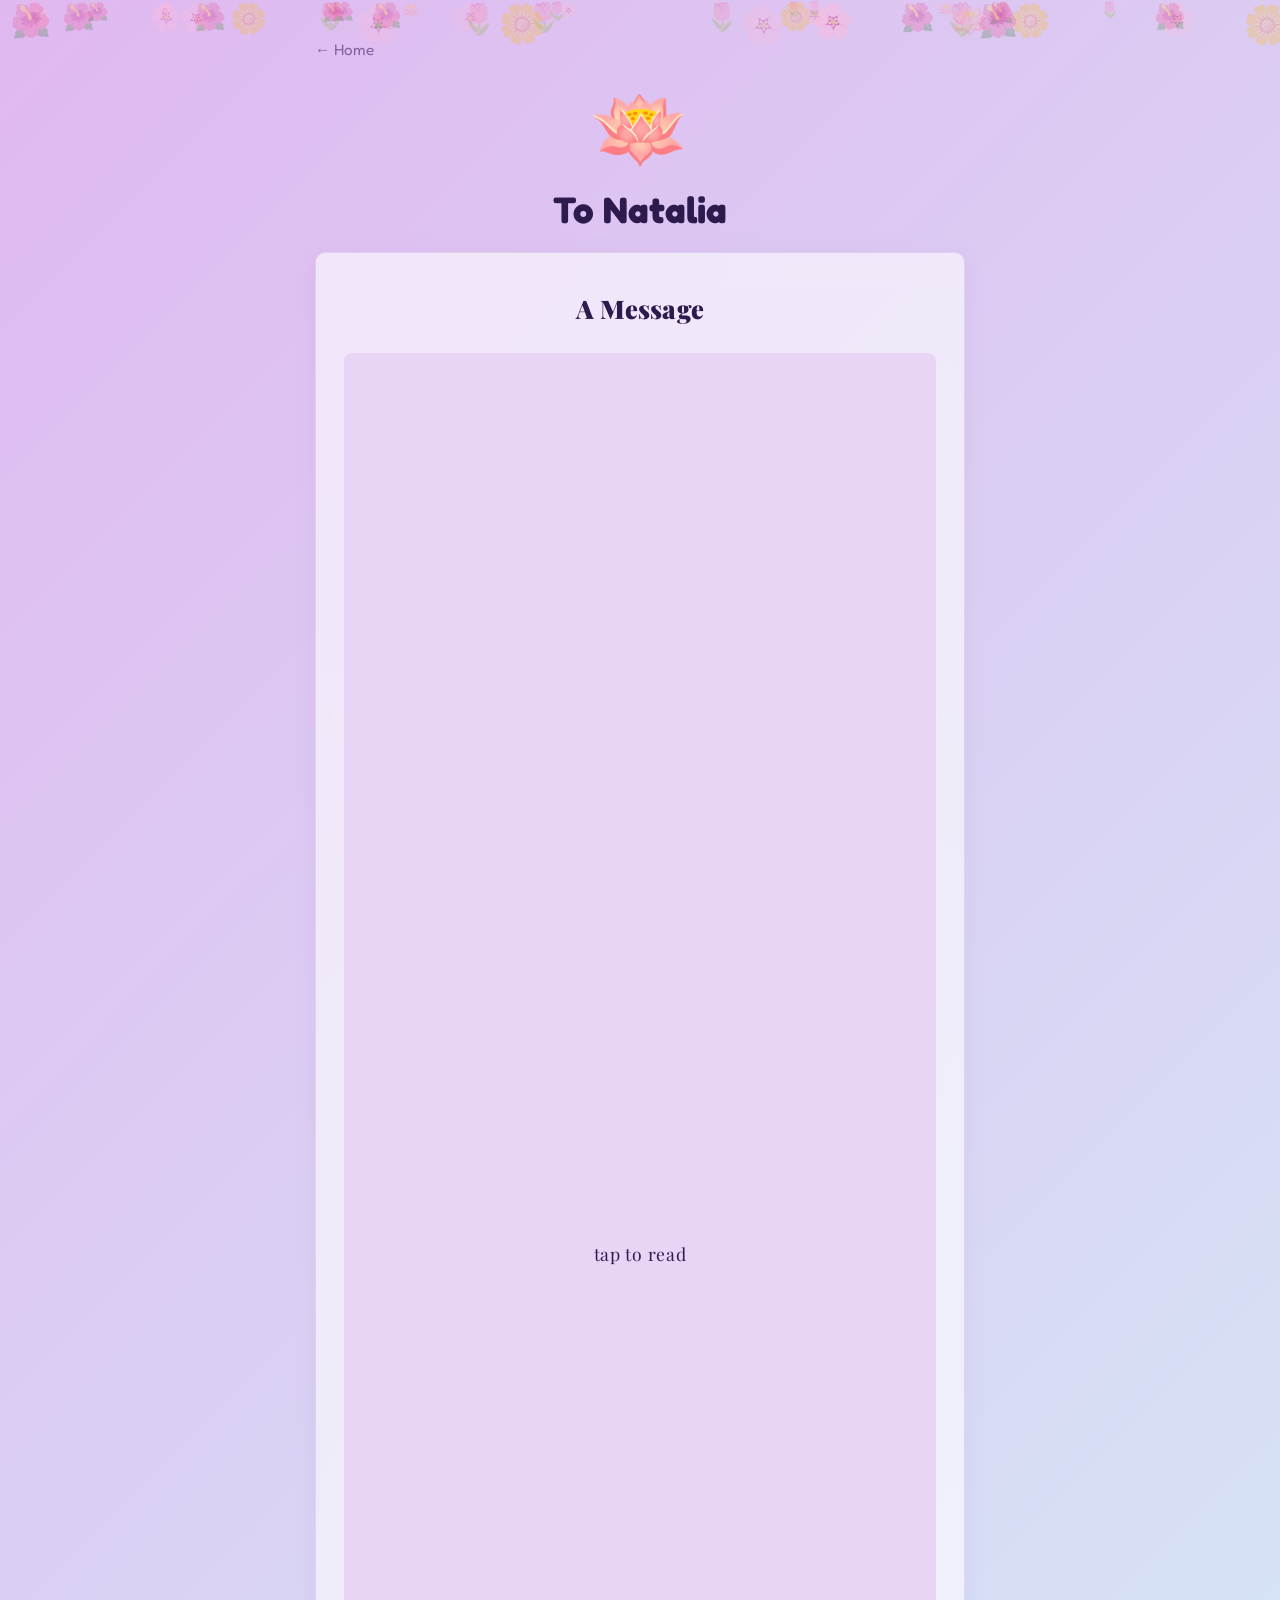
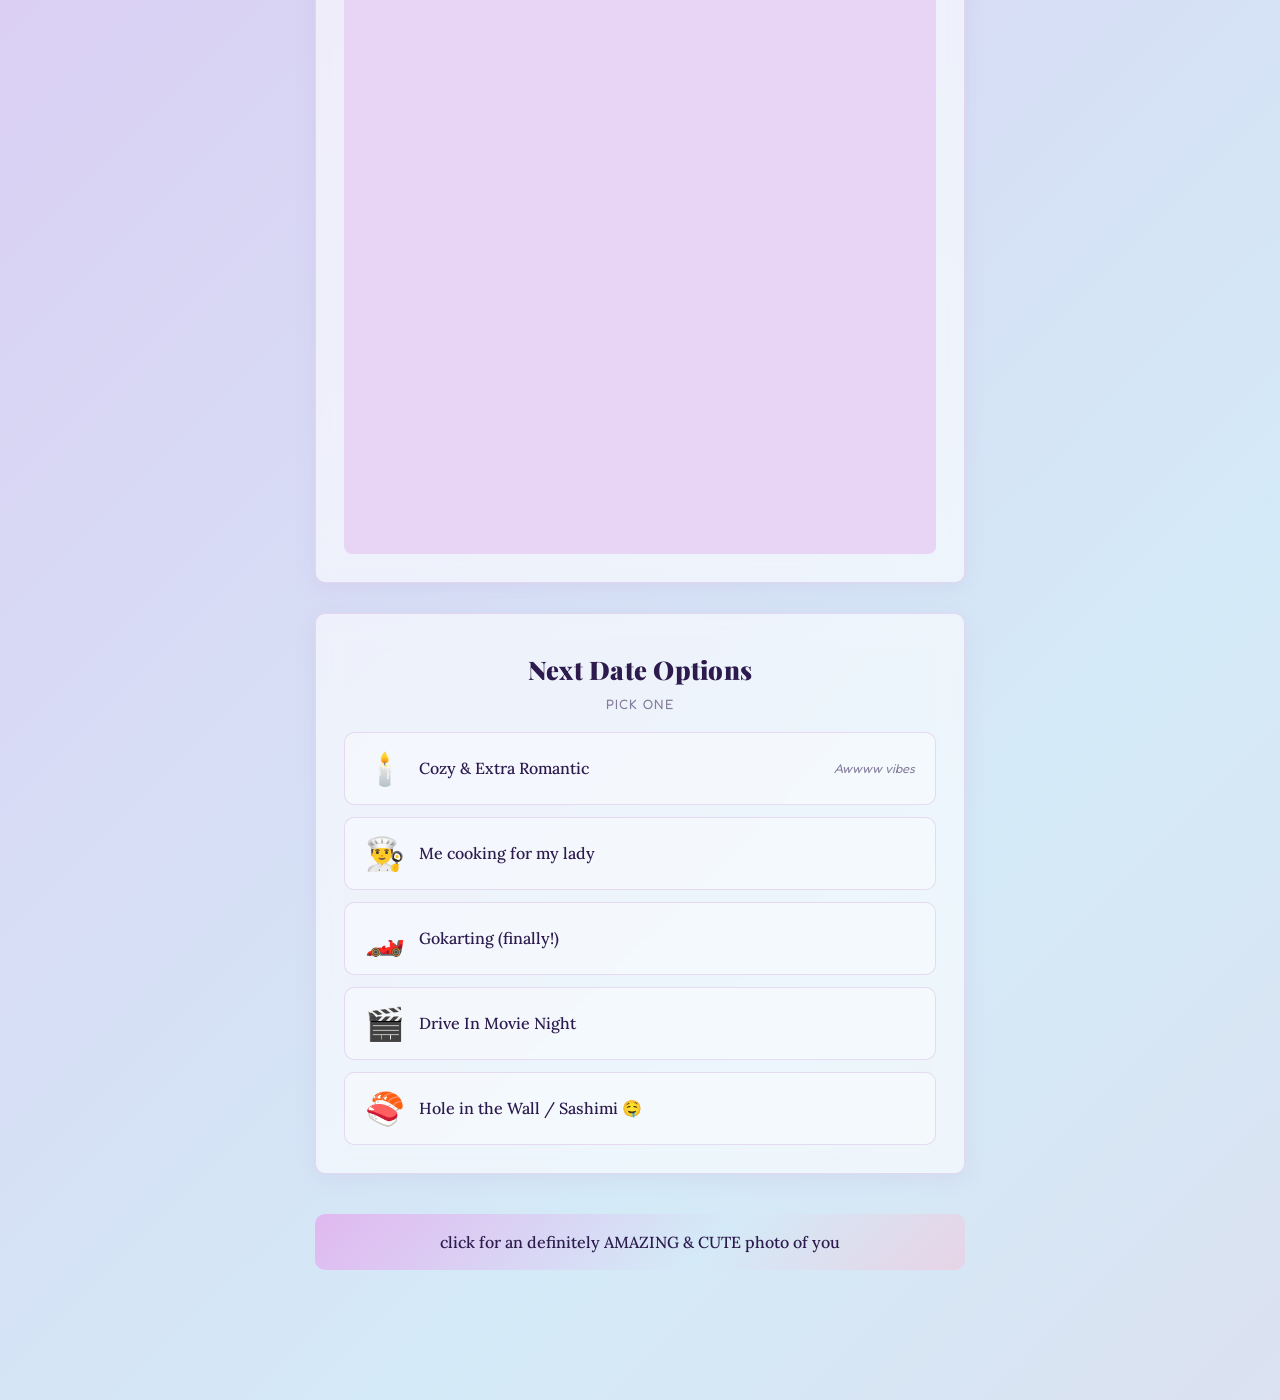
==== letters/to-natalia-1.html @ 04d39408 "3 months" ====
<!DOCTYPE html>
<html lang="en">
<head>
    <meta charset="UTF-8">
    <meta name="viewport" content="width=device-width, initial-scale=1.0, maximum-scale=1.0, user-scalable=no">
    <title>3 Months — To Natalia</title>
    <link rel="stylesheet" href="../styles/lemon.css">
    <link href="https://fonts.googleapis.com/css2?family=Fredoka:wght@400;600&family=Playfair+Display:wght@400;700&family=Lora:wght@400;500&display=swap" rel="stylesheet">
</head>
<body>
    <div class="petal-bg" id="petalBg"></div>

    <main class="content">
        <a href="../index.html" class="back-link">← Home</a>

        <header class="fade-in">
            <div class="header-icon-container">
                <div class="header-icon">🪷</div>
            </div>
            <h1>To Natalia</h1>
        </header>

        <section class="glass-card fade-in">
            <h2 class="cursive-title">A Message</h2>
            <div class="letter-reveal">
                <p class="letter-body">
Natalia Celis, I adore you.

I adore the way you smile at me whenever you catch me staring.

I adore the way you celebrate my wins as if it was your own. You jumping up and down when I told you about Google is something I will never forget. To know that I have someone like you truly rooting for me makes me so warm inside.

I adore the way you roll your eyes when I laugh about John Kirakou, showing you my saved reels at Poke and me laughing endlessly was so funny.

I adore the way you sometimes hit me on my chest whenever I say anything extra stupid.

I adore the way you look at me in absolute shock & horror when I try to take a picture of you when you look "chopped" (always cute to me), the 3-months gift exchange was too funny.

I adore the way you look at me intently when I rant about whatever I learnt about in my bioinformatics/origins of life classes or even robotics & aliens. You remember so much about me, my interests, my passions. You truly remember the little things. The VR ISS Tour was soo cool.

I adore the way you have this spark in your eyes when sharing crazy wacky stories you have with your friends while going through your camera roll. I can't believe you actually made tamarind juice (which tasted so good by the way). Also, buffalo buttterrr.

I adore the way you pull on my shirt for a kiss and put your hands around my neck (good thing I taught you this).

I adore the way that you also wanted to travel together and Savannah and the whole Zunzi's arc was so funny. The dolphins were also soo cute. Tybee island 😉

I adore the way that as much as I am building Arsh-GPT for you, you are doing the same with me. You are getting shockingly good at guessing what I am thinking about.

I adore how you latch onto every single word I say, even if it's so incredibly stupid.

I adore the way I can be myself around you.

And this is just a fraction.

Natalia, you truly make me feel seen. And, as you said, to be seen is to be loved. I feel loved by you. Through everything I do, I only hope you feel seen & loved too.

No matter what you do, what you tell me, what you say, what happens; I adore Natalia Celis.

Fortunately or unfortunately, you can't change that.
                </p>
                <p class="signature">- Arsh</p>
                <div class="letter-cover" id="letterCover">
                    <span class="letter-cover-hint">tap to read</span>
                </div>
            </div>
        </section>

        <section class="glass-card fade-in">
            <h2 class="cursive-title">Next Date Options</h2>
            <p class="date-section-sub">pick one</p>
            <div class="date-options" id="dateOptions">
                <div class="date-option" data-id="cozy">
                    <span class="date-option-emoji">🕯️</span>
                    <span class="date-option-label">Cozy & Extra Romantic</span>
                    <span class="date-option-sub">Awwww vibes</span>
                </div>
                <div class="date-option" data-id="cooking">
                    <span class="date-option-emoji">👨‍🍳</span>
                    <span class="date-option-label">Me cooking for my lady</span>
                </div>
                <div class="date-option" data-id="gokarting">
                    <span class="date-option-emoji">🏎️</span>
                    <span class="date-option-label">Gokarting (finally!)</span>
                </div>
                <div class="date-option" data-id="drivein">
                    <span class="date-option-emoji">🎬</span>
                    <span class="date-option-label">Drive In Movie Night</span>
                </div>
                <div class="date-option date-option-sushi" data-id="sushi">
                    <span class="date-option-emoji">🍣</span>
                    <span class="date-option-label">Hole in the Wall / Sashimi 🤤</span>
                </div>
            </div>
        </section>

        <div class="heart-photo-section fade-in">
            <button class="btn heart-btn" id="heartBtn">click for an definitely AMAZING & CUTE photo of you</button>
        </div>

    </main>

    <div class="sushi-overlay" id="sushiOverlay">
        <div class="sushi-modal glass-card">
            <p class="sushi-modal-text">duhh sushi was gonna happen anyways</p>
            <p class="sushi-modal-sub">pick another option </p>
            <button class="btn primary-btn" id="sushiClose">:)</button>
        </div>
    </div>

    <div class="sushi-overlay" id="notBadOverlay">
        <div class="sushi-modal glass-card">
            <p class="sushi-modal-text">See, not that bad right</p>
            <button class="btn primary-btn" id="notBadClose">obviously not</button>
        </div>
    </div>

    <div class="heart-overlay" id="heartOverlay">
        <div class="heart-fullscreen-wrapper" id="heartFullWrapper">
            <img id="heartPhoto" src="" alt="cute photo" class="heart-photo-full">
        </div>
    </div>

    <script>
    document.addEventListener('DOMContentLoaded', () => {
        // Letter cover reveal
        const cover = document.getElementById('letterCover');
        if (cover) {
            cover.addEventListener('click', () => {
                cover.classList.add('fading');
                cover.addEventListener('transitionend', () => cover.remove(), { once: true });
            });
        }

        document.querySelectorAll('.date-option').forEach(opt => {
            opt.addEventListener('click', () => {
                document.querySelectorAll('.date-option').forEach(o => o.classList.remove('selected'));
                opt.classList.add('selected');
                if (opt.dataset.id === 'sushi') {
                    document.getElementById('sushiOverlay').classList.add('visible');
                }
            });
        });

        document.getElementById('notBadClose').addEventListener('click', () => {
            document.getElementById('notBadOverlay').classList.remove('visible');
        });

        document.getElementById('sushiClose').addEventListener('click', () => {
            document.getElementById('sushiOverlay').classList.remove('visible');
            document.querySelectorAll('.date-option').forEach(o => o.classList.remove('selected'));
        });

        const photos = [
            '../pics/3_months_arsh/1.jpg',
            '../pics/3_months_arsh/2.jpg',
            '../pics/3_months_arsh/3.jpg'
        ];
        let photoIndex = 0;

        const heartBtn     = document.getElementById('heartBtn');
        const heartOverlay = document.getElementById('heartOverlay');
        const heartPhoto   = document.getElementById('heartPhoto');
        const heartWrapper = document.getElementById('heartFullWrapper');

        let firstPhoto = true;

        heartBtn.addEventListener('click', () => {
            heartPhoto.src = photos[photoIndex % photos.length];
            photoIndex++;
            heartOverlay.classList.add('visible');
            heartWrapper.classList.remove('animate');
            void heartWrapper.offsetWidth;
            heartWrapper.classList.add('animate');
            setTimeout(() => {
                heartOverlay.classList.remove('visible');
                if (firstPhoto) {
                    firstPhoto = false;
                    setTimeout(() => {
                        document.getElementById('notBadOverlay').classList.add('visible');
                    }, 400);
                }
            }, 2000);
        });

        const bg = document.getElementById('petalBg');
        const petals = ['🪷', '🌸', '🌷', '🌺', '🌼'];
        for (let i = 0; i < 40; i++) {
            const el = document.createElement('div');
            el.className = 'floating-petal';
            el.textContent = petals[Math.floor(Math.random() * petals.length)];
            el.style.left              = Math.random() * 100 + 'vw';
            el.style.fontSize          = (Math.random() * 1.8 + 0.7) + 'rem';
            el.style.animationDuration = (Math.random() * 10 + 8) + 's';
            el.style.animationDelay    = (Math.random() * 12) + 's';
            bg.appendChild(el);
        }
    });
    </script>
</body>
</html>
---- styles/lemon.css ----
/* Arsh's letters — floral theme (light, pastel blue & purple) */
:root {
    --lily-purple:   #c9a0dc;
    --lily-blue:     #a8d8f0;
    --lily-pink:     #f0c8de;
    --lily-lavender: #e0d0f0;
    --text-dark:     #2d1b4e;
    --text-medium:   #5a3a7a;
    --bg-gradient-1: #e8d5f5;
    --bg-gradient-2: #d4eaf7;
    --bg-gradient-3: #f0e6fa;
}

body {
    margin: 0;
    background: linear-gradient(-45deg, #e8d5f5, #a8d8f0, #c9a0dc, #f0c8de, #d4eaf7, #e0b8f0);
    background-size: 400% 400%;
    animation: gradientShift 70s ease infinite;
    color: var(--text-dark);
    font-family: 'Fredoka', sans-serif;
    overflow-x: hidden;
    display: flex;
    flex-direction: column;
    align-items: center;
    touch-action: manipulation;
    min-height: 100vh;
}

@keyframes gradientShift {
    0%   { background-position: 0% 50%; }
    50%  { background-position: 100% 50%; }
    100% { background-position: 0% 50%; }
}

/* Floating petals background */
.petal-bg {
    position: fixed;
    inset: 0;
    pointer-events: none;
    z-index: 0;
    overflow: hidden;
}

.floating-petal {
    position: absolute;
    font-size: 1.5rem;
    opacity: 0.25;
    animation: petalDrift linear infinite;
    user-select: none;
}

@keyframes petalDrift {
    0%   { transform: translateY(-10vh) rotate(0deg); opacity: 0; }
    10%  { opacity: 0.25; }
    90%  { opacity: 0.2; }
    100% { transform: translateY(110vh) rotate(540deg); opacity: 0; }
}

/* Layout */
.content {
    width: 100%;
    max-width: 680px;
    padding: 40px 15px 60px;
    box-sizing: border-box;
    display: flex;
    flex-direction: column;
    align-items: center;
    position: relative;
    z-index: 10;
}

/* Back link */
.back-link {
    align-self: flex-start;
    color: var(--text-medium);
    text-decoration: none;
    font-size: 0.95rem;
    margin-bottom: 20px;
    opacity: 0.7;
    transition: opacity 0.15s;
}
.back-link:hover { opacity: 1; }

/* Header */
header { text-align: center; margin-bottom: 10px; }

.header-icon-container { perspective: 1000px; margin-bottom: 10px; }

.header-icon {
    font-size: 5rem;
    display: inline-block;
    animation: lilyFloat 5s ease-in-out infinite;
}

@keyframes lilyFloat {
    0%, 100% { transform: translateY(0) rotate(3deg); }
    50%       { transform: translateY(-18px) rotate(-3deg); }
}

h1 { margin: 0 0 10px; font-size: 2.3rem; color: var(--text-dark); }

/* Counter */
.counter-box  { margin-bottom: 20px; text-align: center; }
.counter-box p { color: var(--text-medium); }
.time-units   { margin: 10px 0; font-size: 1rem; color: var(--text-medium); }
.time-units span {
    font-size: 2.2rem;
    color: var(--lily-purple);
    font-weight: bold;
}

/* Cards */
.glass-card {
    background: rgba(255, 255, 255, 0.58);
    backdrop-filter: blur(14px);
    -webkit-backdrop-filter: blur(14px);
    padding: 28px;
    border-radius: 10px;
    margin-bottom: 30px;
    border: 1px solid rgba(201, 160, 220, 0.35);
    width: 100%;
    box-sizing: border-box;
    text-align: center;
    box-shadow: 0 4px 20px rgba(180, 140, 210, 0.15);
}

/* Typography */
.cursive-title {
    font-family: 'Playfair Display', serif;
    font-size: 1.6rem;
    font-weight: 900;
    color: var(--text-dark);
    margin: 10px 0 28px;
    letter-spacing: 0.01em;
}

.section-heading {
    font-size: 1.8rem;
    color: var(--lily-purple);
    margin: 0 0 10px;
    text-align: center;
}

.letter-body {
    text-align: left;
    line-height: 1.85;
    font-size: 1.05rem;
    font-family: 'Lora', serif;
    font-weight: 500;
    white-space: pre-line;
    margin-bottom: 10px;
    color: var(--text-dark);
}

.signature {
    text-align: right;
    font-size: 1rem;
    font-family: 'Lora', serif;
    opacity: 0.75;
    margin: 0;
    color: var(--text-medium);
}

/* Buttons */
.btn {
    padding: 18px 30px;
    border-radius: 50px;
    font-weight: bold;
    border: none;
    width: 100%;
    margin: 10px 0;
    cursor: pointer;
    font-family: 'Fredoka', sans-serif;
    font-size: 1rem;
    transition: transform 0.15s ease;
}
.btn:hover { transform: translateY(-1px); }

.primary-btn { background: var(--lily-purple); color: white; }
.outline-btn { background: transparent; border: 2px solid var(--lily-purple); color: var(--lily-purple); }

/* Letter reveal cover */
.letter-reveal {
    position: relative;
}

.letter-cover {
    position: absolute;
    inset: 0;
    background: rgba(232, 213, 245, 1);
    backdrop-filter: blur(18px);
    -webkit-backdrop-filter: blur(18px);
    border-radius: 8px;
    display: flex;
    align-items: center;
    justify-content: center;
    cursor: pointer;
    transition: opacity 0.8s ease;
}

.letter-cover.fading {
    opacity: 0;
}

.letter-cover-hint {
    font-family: 'Playfair Display', serif;
    font-size: 1.1rem;
    color: var(--text-dark);
    opacity: 1;
    letter-spacing: 0.04em;
}

/* Date options */
.date-section-sub {
    font-size: 0.85rem;
    opacity: 0.55;
    margin: -18px 0 20px;
    text-transform: uppercase;
    letter-spacing: 0.08em;
}

.date-options {
    display: flex;
    flex-direction: column;
    gap: 12px;
    width: 100%;
}

.date-option {
    display: flex;
    align-items: center;
    gap: 14px;
    padding: 16px 20px;
    border-radius: 10px;
    border: 1.5px solid rgba(201, 160, 220, 0.35);
    background: rgba(255,255,255,0.35);
    cursor: pointer;
    transition: background 0.2s ease, border-color 0.2s ease, transform 0.15s ease;
    user-select: none;
}

.date-option:hover {
    background: rgba(255,255,255,0.55);
    transform: translateX(4px);
}

.date-option.selected {
    background: rgba(201, 160, 220, 0.3);
    border-color: var(--lily-purple);
}

.date-option-emoji { font-size: 2rem; }

.date-option-label {
    font-family: 'Lora', serif;
    font-size: 1rem;
    font-weight: 500;
    color: var(--text-dark);
    flex: 1;
    text-align: left;
}

.date-option-sub {
    font-size: 0.8rem;
    opacity: 0.55;
    font-style: italic;
}

.date-selected-msg {
    margin: 16px 0 0;
    font-size: 0.95rem;
    color: var(--text-medium);
    font-style: italic;
    min-height: 24px;
    opacity: 0;
    transition: opacity 0.4s ease;
}

.date-selected-msg.show { opacity: 1; }

/* Heart photo button */
.heart-photo-section {
    display: flex;
    flex-direction: column;
    align-items: center;
    margin-bottom: 60px;
    width: 100%;
}

.heart-btn {
    background: linear-gradient(-45deg, #e8d5f5, #a8d8f0, #c9a0dc, #f0c8de, #d4eaf7, #e0b8f0);
    background-size: 300% 300%;
    animation: gradientShift 8s ease infinite;
    color: var(--text-dark);
    border: none;
    padding: 18px 30px;
    border-radius: 10px;
    font-family: 'Lora', serif;
    font-size: 1rem;
    font-weight: 500;
    cursor: pointer;
    transition: transform 0.15s ease;
    width: 100%;
}
.heart-btn:hover { transform: translateY(-2px); }

/* Full-screen heart overlay */
.heart-overlay {
    position: fixed;
    inset: 0;
    background: rgba(0, 0, 0, 0.88);
    z-index: 8000;
    display: flex;
    align-items: center;
    justify-content: center;
    opacity: 0;
    pointer-events: none;
    transition: opacity 2s ease;
}
.heart-overlay.visible { opacity: 1; pointer-events: all; }

.heart-fullscreen-wrapper {
    filter: drop-shadow(0 0 10px rgba(220, 60, 80, 0.7));
}

.heart-fullscreen-wrapper.animate {
    animation: heartPopInOut 2s ease-in-out forwards;
}

@keyframes heartPopInOut {
    0%   { transform: scale(0.05); opacity: 0; }
    25%  { transform: scale(1.08); opacity: 1; }
    40%  { transform: scale(0.96); opacity: 1; }
    55%  { transform: scale(1);    opacity: 1; }
    78%  { transform: scale(1);    opacity: 1; }
    100% { transform: scale(0.05); opacity: 0; }
}

.heart-photo-full {
    width: 340px;
    height: 340px;
    object-fit: cover;
    display: block;
    clip-path: path("M 170 72 C 170 42, 214 10, 258 10 C 316 10, 338 58, 338 100 C 338 168, 270 226, 170 330 C 70 226, 2 168, 2 100 C 2 58, 24 10, 82 10 C 126 10, 170 42, 170 72 Z");
}

/* Sushi modal */
.sushi-overlay {
    position: fixed;
    inset: 0;
    background: rgba(0, 0, 0, 0.6);
    z-index: 9000;
    display: none;
    align-items: center;
    justify-content: center;
    padding: 30px;
    box-sizing: border-box;
}
.sushi-overlay.visible { display: flex; }

.sushi-modal {
    max-width: 360px;
    width: 100%;
    text-align: center;
}

.sushi-modal-text {
    font-family: 'Lora', serif;
    font-size: 1.3rem;
    font-weight: 500;
    color: var(--text-dark);
    margin: 0 0 8px;
}

.sushi-modal-sub {
    font-size: 0.95rem;
    color: var(--text-medium);
    margin: 0 0 24px;
    font-style: italic;
}

/* Fade-in */
.fade-in { animation: fadeInUp 0.8s ease both; }
@keyframes fadeInUp {
    from { opacity: 0; transform: translateY(18px); }
    to   { opacity: 1; transform: translateY(0); }
}
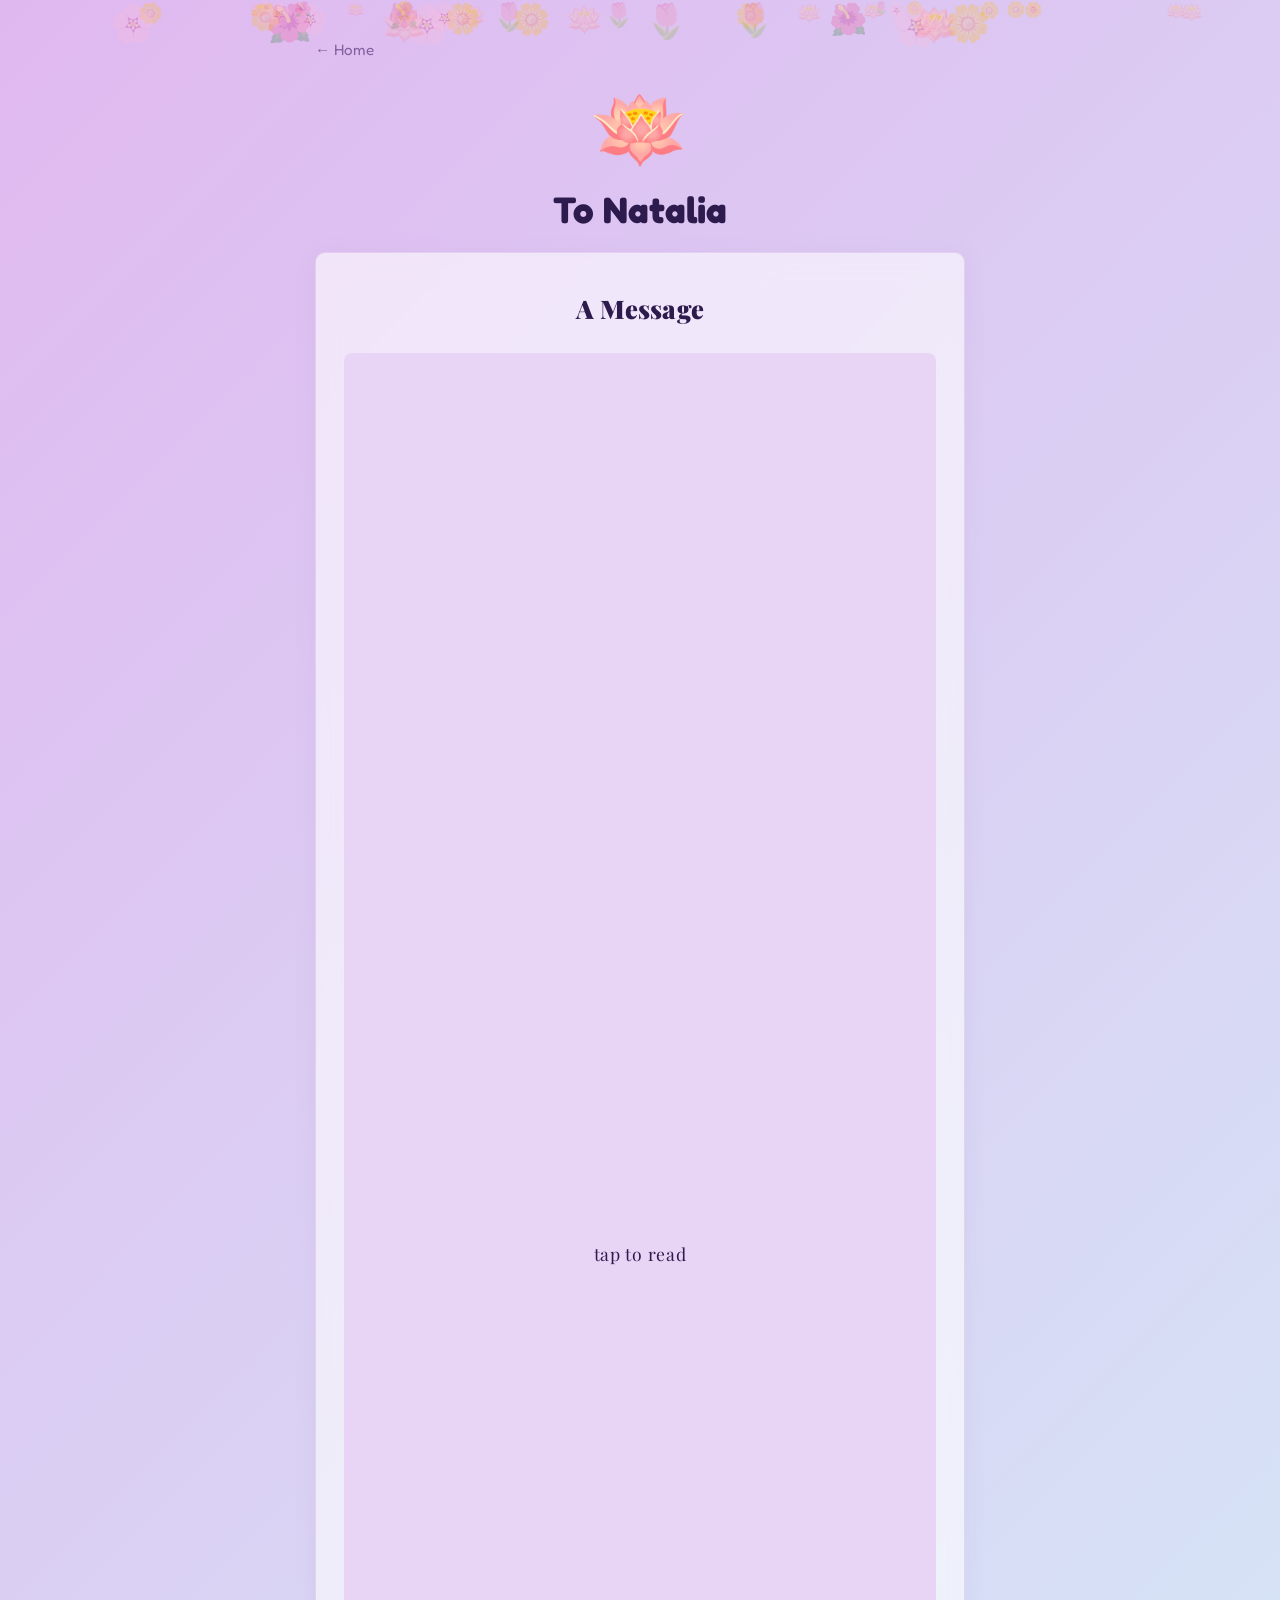
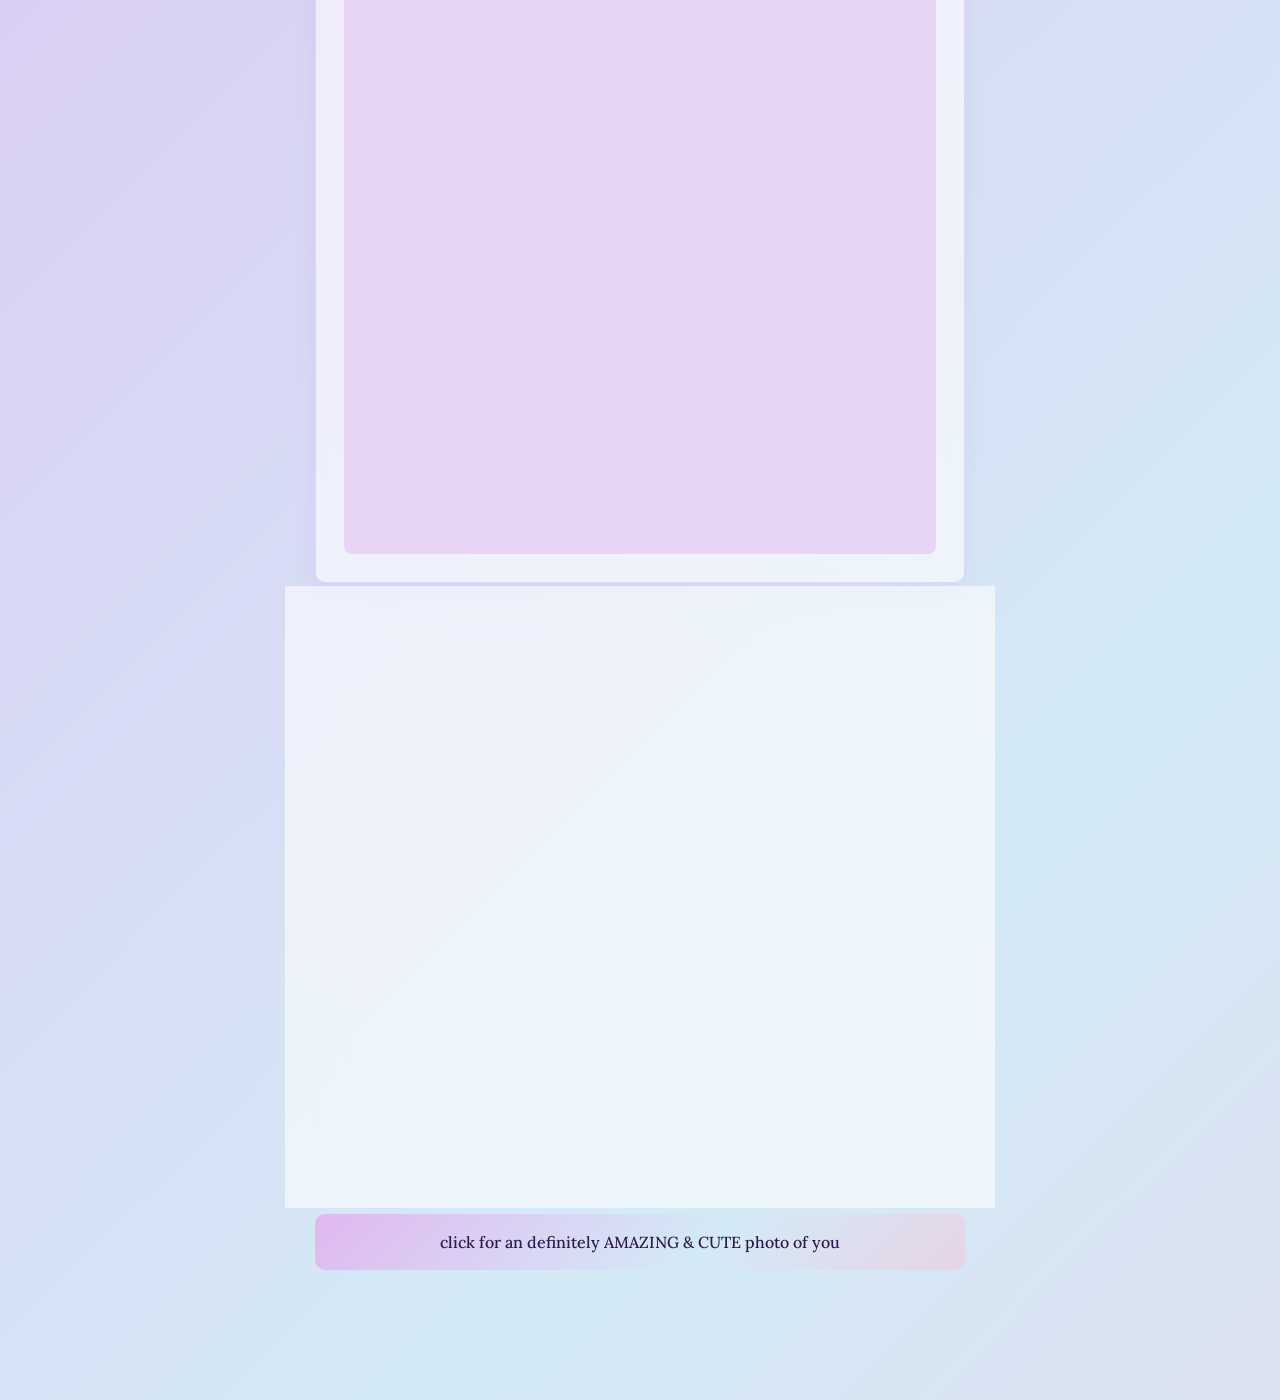
==== commit 2d4ec753: "Fix wording for clarity in letter to Natalia" ====
--- a/letters/to-natalia-1.html
+++ b/letters/to-natalia-1.html
@@ -42,7 +42,7 @@
 
 I adore the way you pull on my shirt for a kiss and put your hands around my neck (good thing I taught you this).
 
-I adore the way that you also wanted to travel together and Savannah and the whole Zunzi's arc was so funny. The dolphins were also soo cute. Tybee island 😉
+I adore the way that you also wanted to travel together and Savannah. The whole Zunzi's arc was so funny. The dolphins were also soo cute. Tybee island 😉
 
 I adore the way that as much as I am building Arsh-GPT for you, you are doing the same with me. You are getting shockingly good at guessing what I am thinking about.
 
@@ -54,7 +54,7 @@
 
 Natalia, you truly make me feel seen. And, as you said, to be seen is to be loved. I feel loved by you. Through everything I do, I only hope you feel seen & loved too.
 
-No matter what you do, what you tell me, what you say, what happens; I adore Natalia Celis.
+No matter what you do, what you tell me, what you say, what happens; I adore you, Natalia Celis.
 
 Fortunately or unfortunately, you can't change that.
                 </p>
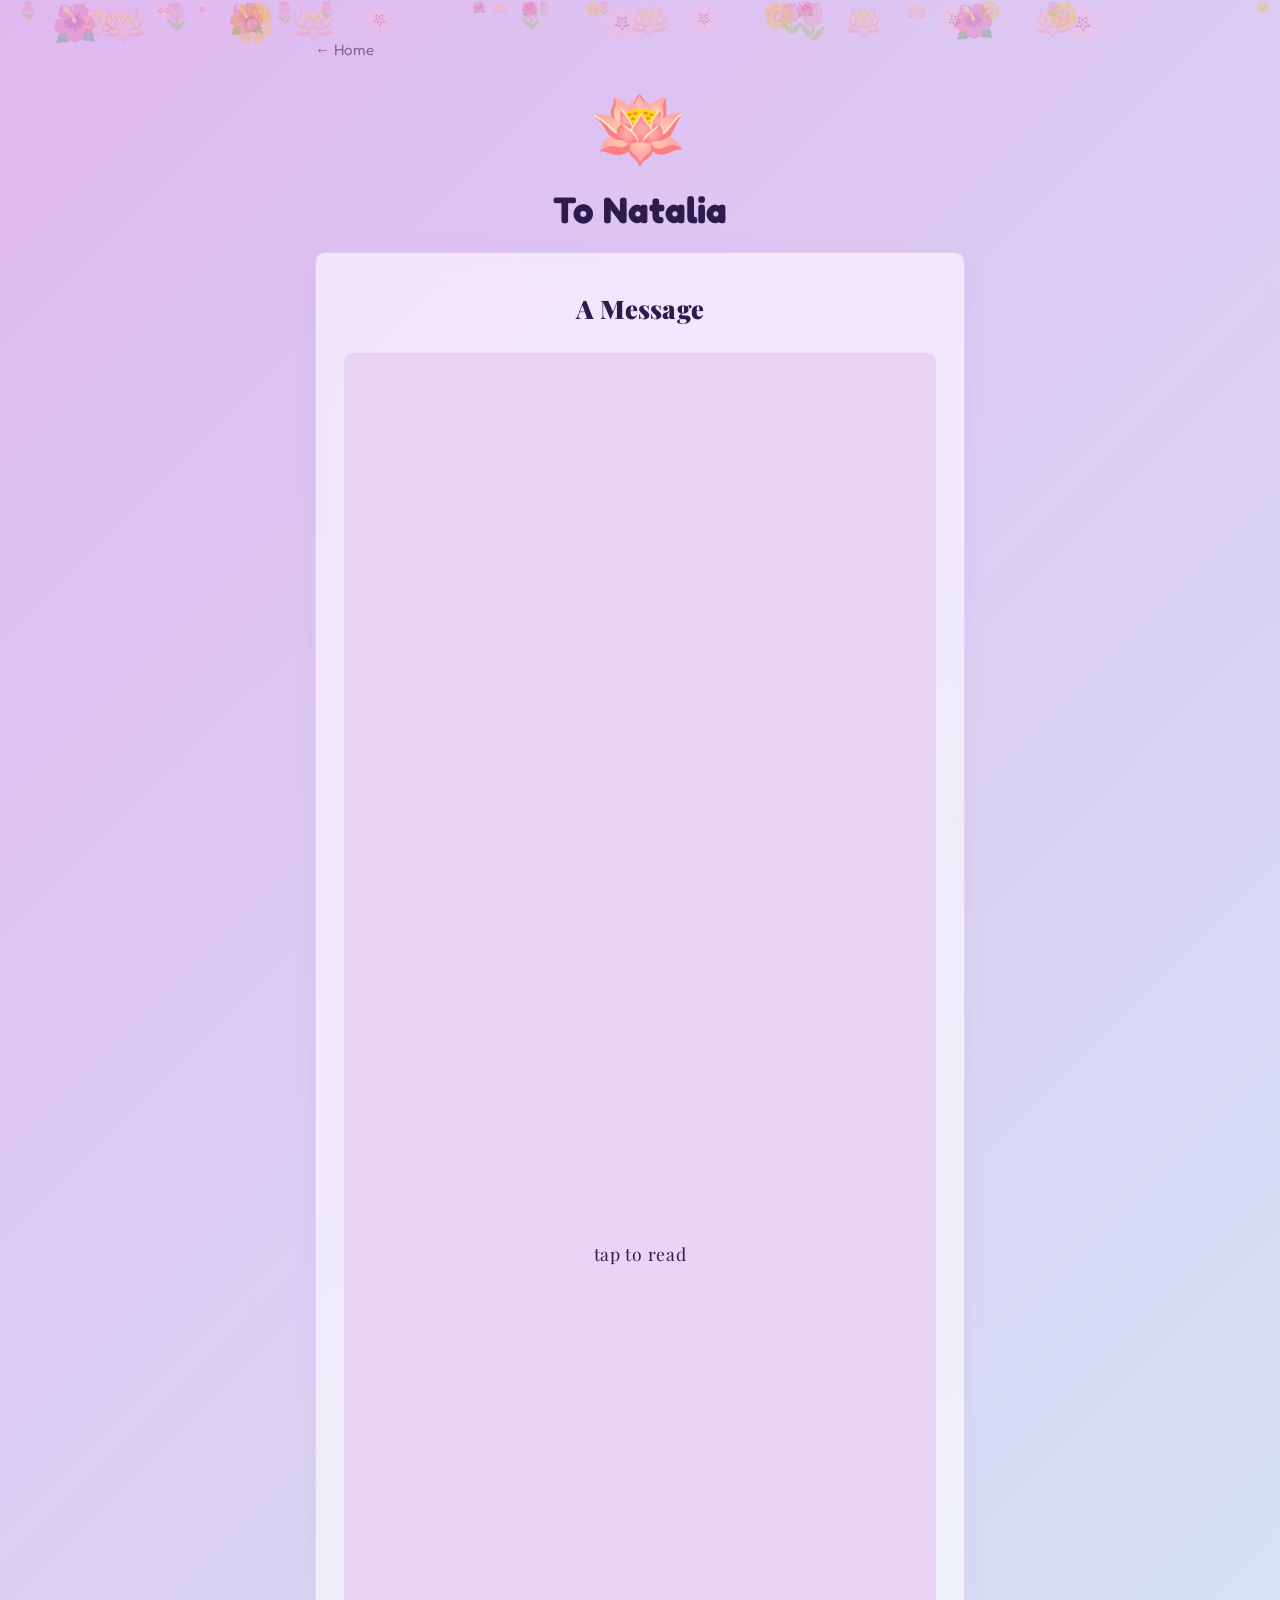
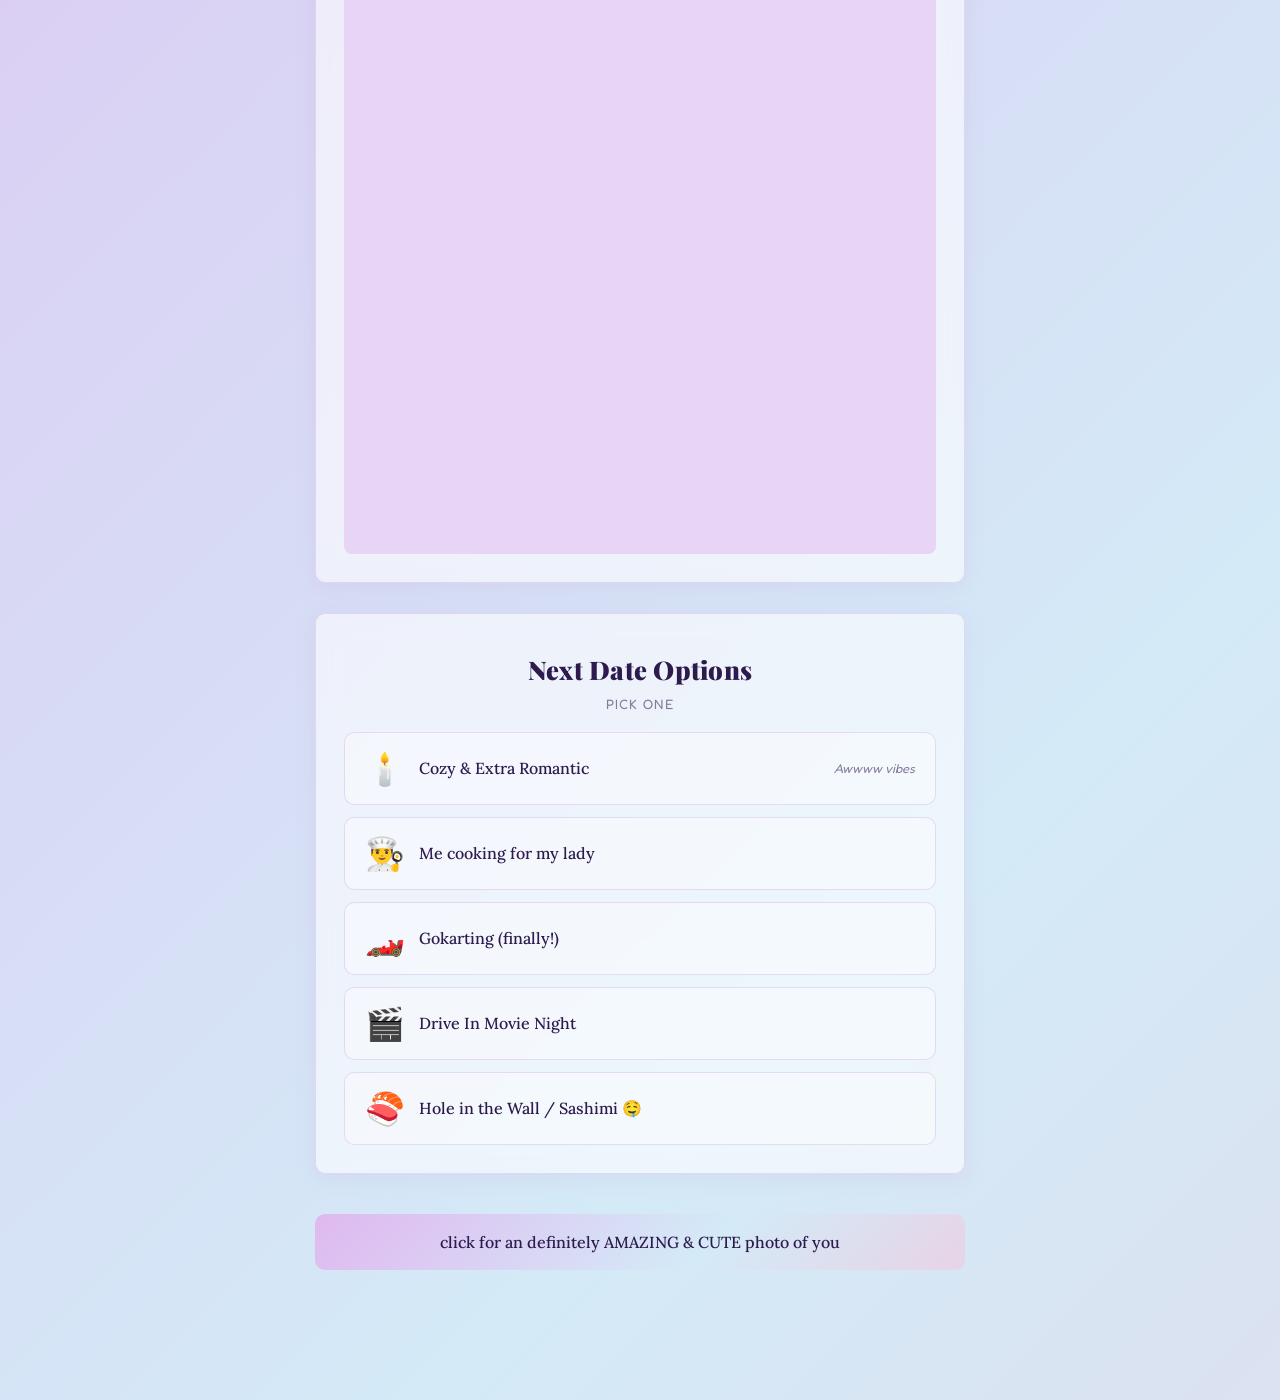
==== commit 0213843c: "Update to-natalia-1.html" ====
--- a/letters/to-natalia-1.html
+++ b/letters/to-natalia-1.html
@@ -54,9 +54,9 @@
 
 Natalia, you truly make me feel seen. And, as you said, to be seen is to be loved. I feel loved by you. Through everything I do, I only hope you feel seen & loved too.
 
-No matter what you do, what you tell me, what you say, what happens; I adore you, Natalia Celis.
-
-Fortunately or unfortunately, you can't change that.
+No matter what you do, what you share with me, whatever happens - I adore you, Natalia Celis. 
+                    
+Fortunately or unfortunately, you can't change that, even with a chinstrap.
                 </p>
                 <p class="signature">- Arsh</p>
                 <div class="letter-cover" id="letterCover">
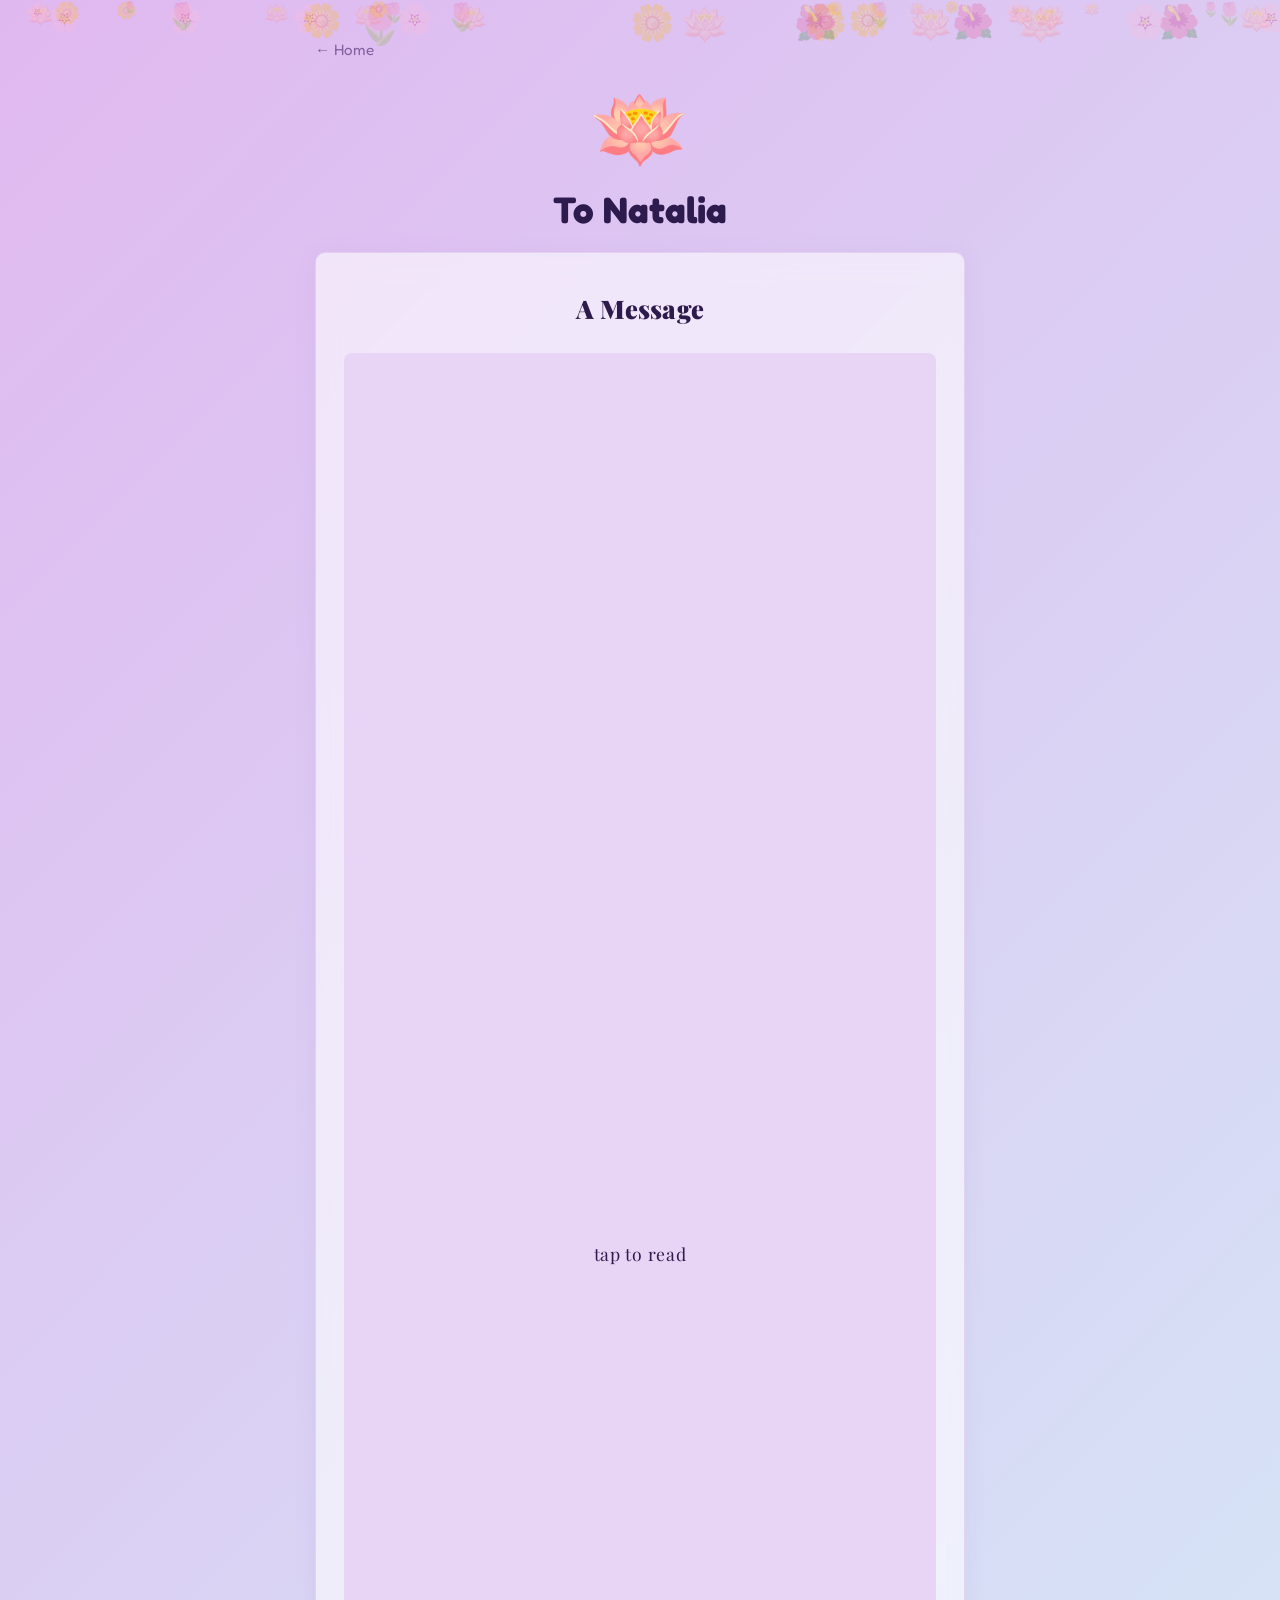
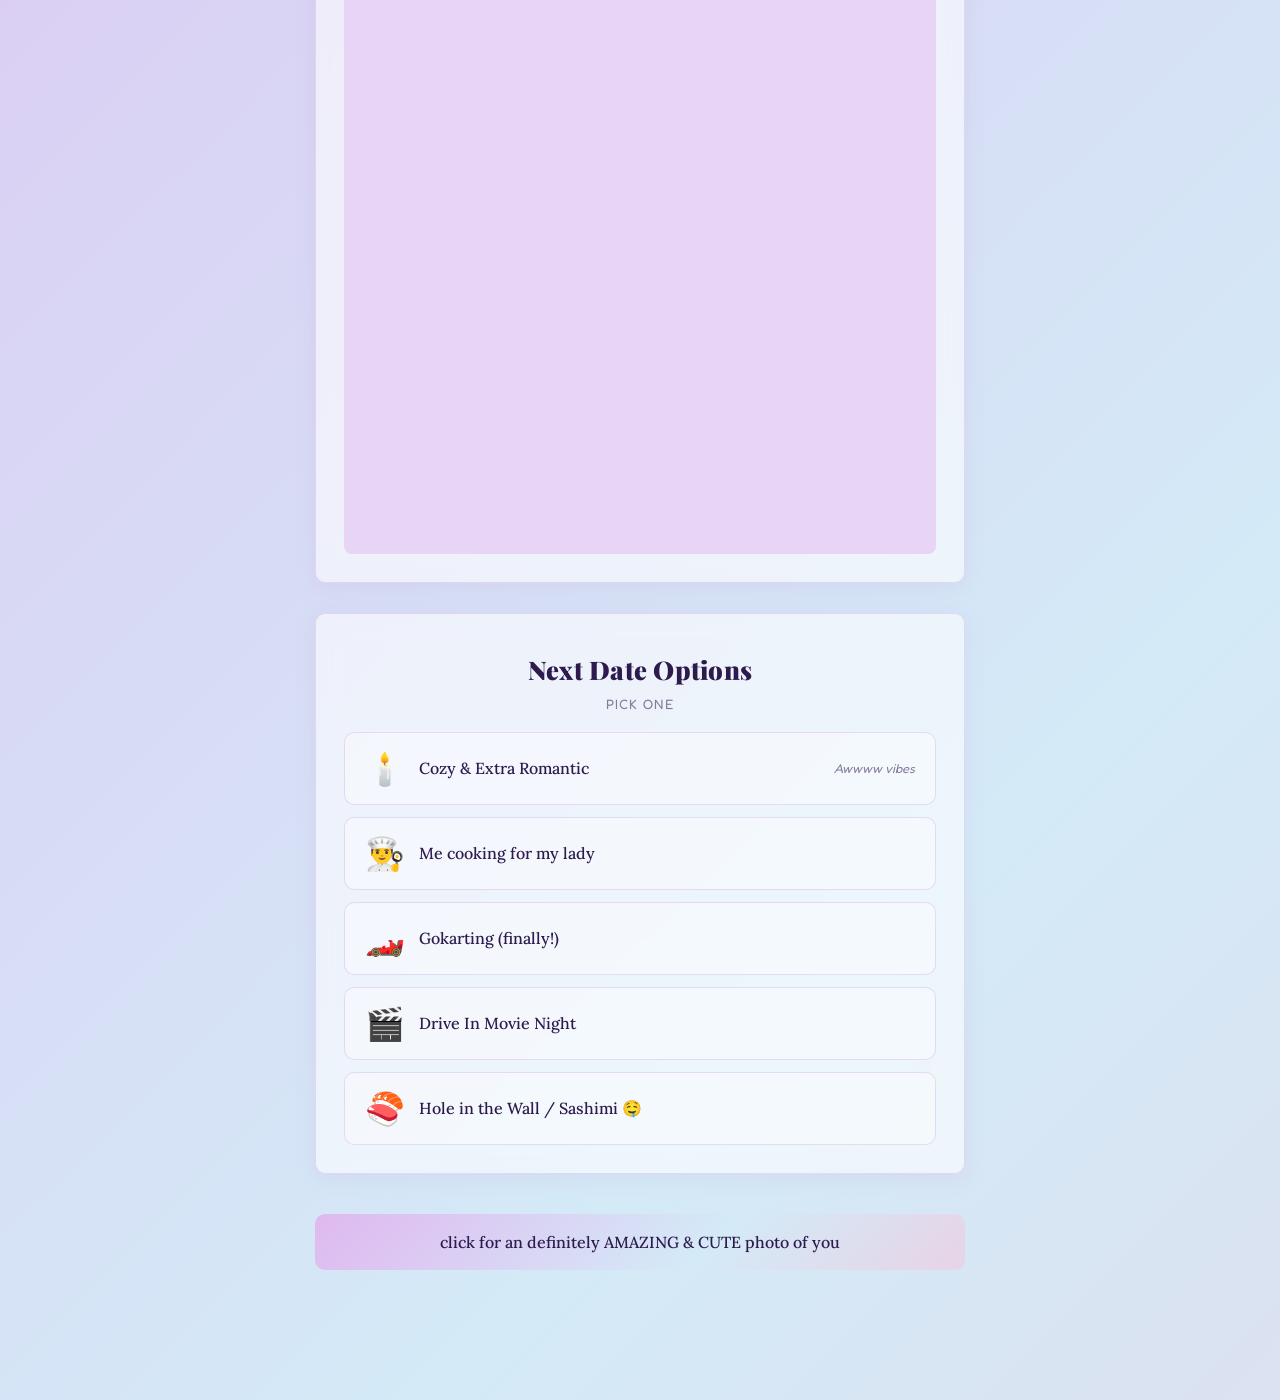
==== commit 8fcbf843: "Update to-natalia-1.html" ====
--- a/letters/to-natalia-1.html
+++ b/letters/to-natalia-1.html
@@ -42,7 +42,7 @@
 
 I adore the way you pull on my shirt for a kiss and put your hands around my neck (good thing I taught you this).
 
-I adore the way that you also wanted to travel together and Savannah. The whole Zunzi's arc was so funny. The dolphins were also soo cute. Tybee island 😉
+I adore the way that you also wanted to travel together and Savannah. The whole Zunzi's arc was so funny. The dolphins were also soo cute. Tybee island!
 
 I adore the way that as much as I am building Arsh-GPT for you, you are doing the same with me. You are getting shockingly good at guessing what I am thinking about.
 
